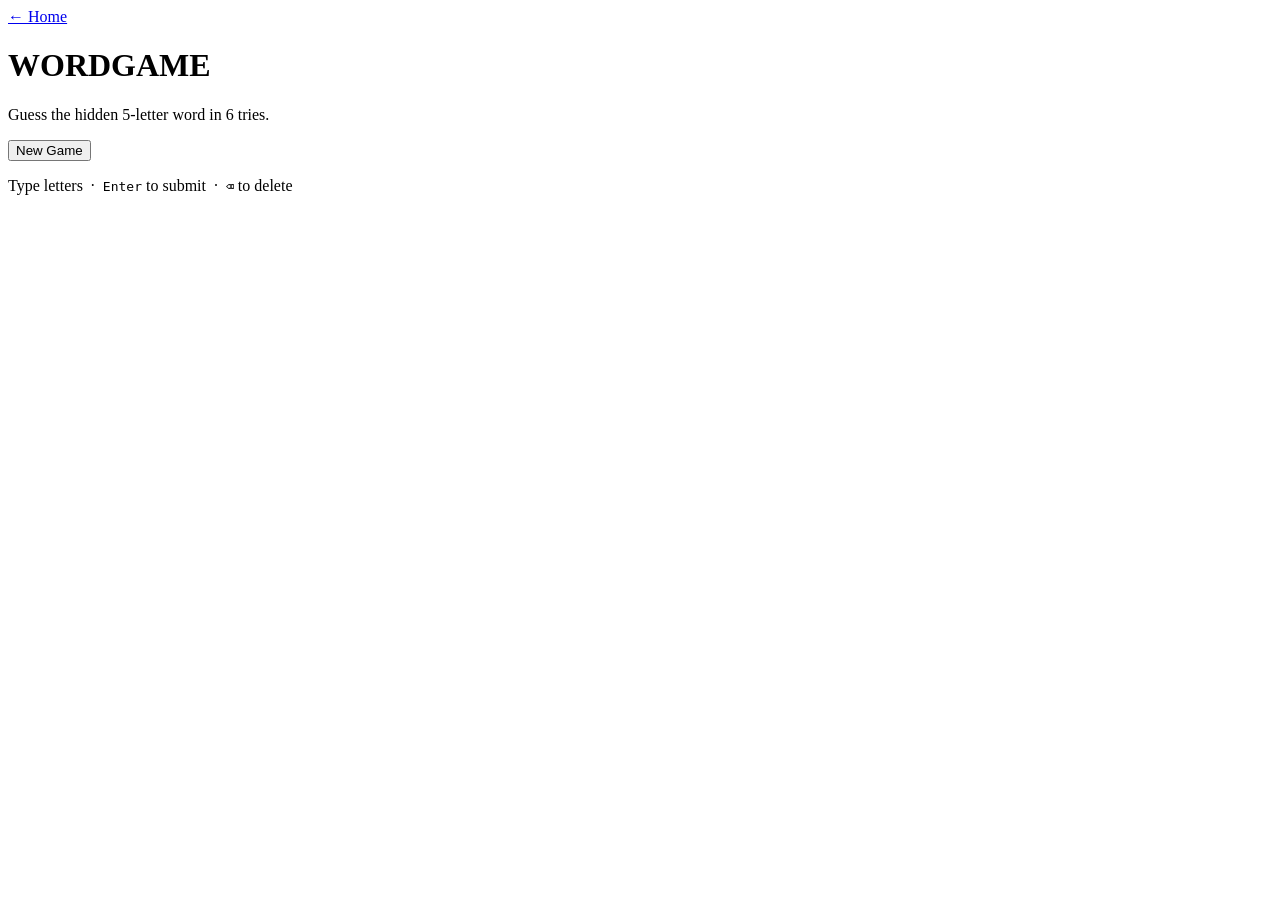
==== index.html @ fb591b4d "Rename word-game.html to index.html" ====
<!DOCTYPE html>
<html lang="en">
<head>
  <meta charset="UTF-8" />
  <meta name="viewport" content="width=device-width, initial-scale=1.0" />
  <title>Word Guess Game</title>
  <link rel="preconnect" href="https://fonts.googleapis.com" />
  <link href="https://fonts.googleapis.com/css2?family=Space+Mono:wght@400;700&family=Syne:wght@700;800&display=swap" rel="stylesheet" />
  <link rel="stylesheet" href="css/word-game.css" />
</head>
<body>

  <div class="page-wrapper">

    <nav class="back-nav">
      <a href="index.html">&larr; Home</a>
    </nav>

    <header>
      <h1>WORDGAME</h1>
      <p class="subtitle">Guess the hidden 5-letter word in 6 tries.</p>
    </header>

    <main>
      <div id="board" class="board" aria-label="Game board"></div>
      <p id="status-message" class="status-message" aria-live="polite"></p>
      <button id="restart-btn" class="restart-btn">New Game</button>
    </main>

    <footer>
      <p>Type letters &nbsp;·&nbsp; <kbd>Enter</kbd> to submit &nbsp;·&nbsp; <kbd>⌫</kbd> to delete</p>
    </footer>

  </div>

  <script src="js/word-game.js"></script>
</body>
</html>
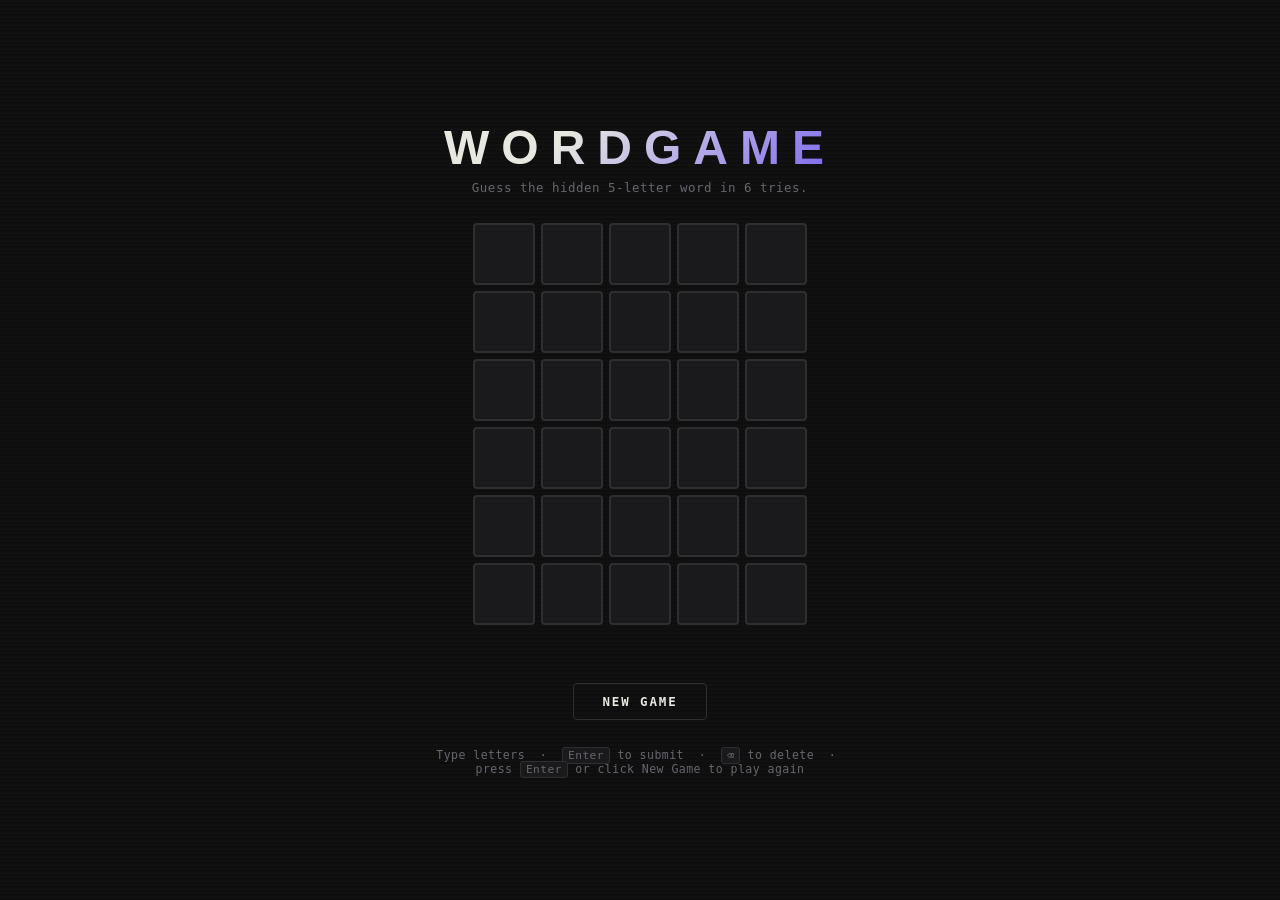
==== commit 72b16d06: "Add files via upload" ====
--- a/index.html
+++ b/index.html
@@ -6,33 +6,337 @@
   <title>Word Guess Game</title>
   <link rel="preconnect" href="https://fonts.googleapis.com" />
   <link href="https://fonts.googleapis.com/css2?family=Space+Mono:wght@400;700&family=Syne:wght@700;800&display=swap" rel="stylesheet" />
-  <link rel="stylesheet" href="css/word-game.css" />
+  <style>
+    :root {
+      --bg:            #0e0e0f;
+      --surface:       #1a1a1d;
+      --border:        #2e2e33;
+      --text:          #e8e8e0;
+      --muted:         #666670;
+      --correct:       #3d8b5e;
+      --present:       #b07d2a;
+      --absent:        #2e2e33;
+      --correct-text:  #a8ffcd;
+      --present-text:  #ffd07a;
+      --absent-text:   #888890;
+      --accent:        #7b68ee;
+      --tile-size:     62px;
+      --gap:           6px;
+      --radius:        4px;
+      --font-mono:     'Space Mono', monospace;
+      --font-display:  'Syne', sans-serif;
+    }
+
+    *, *::before, *::after { box-sizing: border-box; margin: 0; padding: 0; }
+
+    body {
+      background: var(--bg);
+      color: var(--text);
+      font-family: var(--font-mono);
+      min-height: 100vh;
+      display: flex;
+      align-items: center;
+      justify-content: center;
+      background-image: repeating-linear-gradient(
+        0deg, transparent, transparent 2px,
+        rgba(255,255,255,0.012) 2px, rgba(255,255,255,0.012) 4px
+      );
+    }
+
+    .page-wrapper {
+      display: flex;
+      flex-direction: column;
+      align-items: center;
+      gap: 28px;
+      padding: 40px 20px;
+      width: 100%;
+      max-width: 480px;
+    }
+
+    header { text-align: center; }
+
+    h1 {
+      font-family: var(--font-display);
+      font-size: clamp(2rem, 8vw, 3rem);
+      font-weight: 800;
+      letter-spacing: 0.25em;
+      background: linear-gradient(135deg, #e8e8e0 30%, var(--accent));
+      -webkit-background-clip: text;
+      -webkit-text-fill-color: transparent;
+      background-clip: text;
+      line-height: 1;
+      margin-bottom: 8px;
+    }
+
+    .subtitle { font-size: 0.78rem; color: var(--muted); letter-spacing: 0.04em; }
+
+    main { display: flex; flex-direction: column; align-items: center; gap: 20px; width: 100%; }
+
+    .board {
+      display: grid;
+      grid-template-rows: repeat(6, var(--tile-size));
+      grid-template-columns: repeat(5, var(--tile-size));
+      gap: var(--gap);
+    }
+
+    .tile {
+      width: var(--tile-size);
+      height: var(--tile-size);
+      border: 2px solid var(--border);
+      border-radius: var(--radius);
+      display: flex;
+      align-items: center;
+      justify-content: center;
+      font-family: var(--font-display);
+      font-size: 1.6rem;
+      font-weight: 700;
+      color: var(--text);
+      background: var(--surface);
+      transition: border-color 0.1s ease, transform 0.08s ease;
+      user-select: none;
+    }
+
+    .tile.filled  { border-color: #555560; transform: scale(1.04); }
+    .tile.correct { background: var(--correct); border-color: var(--correct); color: var(--correct-text); box-shadow: 0 0 14px rgba(61,139,94,0.35); }
+    .tile.present { background: var(--present); border-color: var(--present); color: var(--present-text); box-shadow: 0 0 14px rgba(176,125,42,0.35); }
+    .tile.absent  { background: var(--absent);  border-color: var(--absent);  color: var(--absent-text); }
+
+    @keyframes tile-pop   { 0% { transform: scale(1.04); } 50% { transform: scale(1.12); } 100% { transform: scale(1.04); } }
+    @keyframes flip-out   { 0% { transform: rotateX(0deg); } 100% { transform: rotateX(-90deg); } }
+    @keyframes flip-in    { 0% { transform: rotateX(-90deg); opacity: 0.6; } 100% { transform: rotateX(0deg); } }
+    @keyframes row-shake  { 0%,100% { transform: translateX(0); } 20% { transform: translateX(-6px); } 40% { transform: translateX(6px); } 60% { transform: translateX(-4px); } 80% { transform: translateX(4px); } }
+
+    .tile.pop      { animation: tile-pop  0.1s   ease-out forwards; }
+    .tile.flip-out { animation: flip-out  0.175s ease    forwards; }
+    .tile.flip-in  { animation: flip-in   0.175s ease    forwards; }
+    .row-shake     { animation: row-shake 0.35s  ease; }
+
+    .status-message {
+      min-height: 1.4em;
+      font-size: 0.82rem;
+      letter-spacing: 0.08em;
+      text-transform: uppercase;
+      color: var(--muted);
+      text-align: center;
+      transition: color 0.3s ease;
+    }
+    .status-message.win  { color: var(--correct-text); }
+    .status-message.lose { color: #ff8080; }
+
+    .restart-btn {
+      font-family: var(--font-mono);
+      font-size: 0.78rem;
+      font-weight: 700;
+      letter-spacing: 0.15em;
+      text-transform: uppercase;
+      color: var(--text);
+      background: transparent;
+      border: 1.5px solid var(--border);
+      border-radius: var(--radius);
+      padding: 10px 28px;
+      cursor: pointer;
+      transition: border-color 0.15s ease, color 0.15s ease, box-shadow 0.15s ease;
+    }
+    .restart-btn:hover  { border-color: var(--accent); color: #c0b8ff; box-shadow: 0 0 12px rgba(123,104,238,0.2); }
+    .restart-btn:active { transform: scale(0.97); }
+    .restart-btn.active {
+      border-color: var(--accent);
+      color: #c0b8ff;
+      box-shadow: 0 0 16px rgba(123,104,238,0.35);
+    }
+
+    footer { font-size: 0.72rem; color: var(--muted); letter-spacing: 0.04em; text-align: center; }
+    footer kbd { font-family: var(--font-mono); background: var(--surface); border: 1px solid var(--border); border-radius: 3px; padding: 1px 5px; font-size: 0.7rem; }
+
+    @media (max-width: 380px) { :root { --tile-size: 52px; --gap: 5px; } }
+  </style>
 </head>
 <body>
-
   <div class="page-wrapper">
-
-    <nav class="back-nav">
-      <a href="index.html">&larr; Home</a>
-    </nav>
-
     <header>
       <h1>WORDGAME</h1>
       <p class="subtitle">Guess the hidden 5-letter word in 6 tries.</p>
     </header>
-
     <main>
       <div id="board" class="board" aria-label="Game board"></div>
       <p id="status-message" class="status-message" aria-live="polite"></p>
       <button id="restart-btn" class="restart-btn">New Game</button>
     </main>
-
     <footer>
-      <p>Type letters &nbsp;·&nbsp; <kbd>Enter</kbd> to submit &nbsp;·&nbsp; <kbd>⌫</kbd> to delete</p>
+      <p>Type letters &nbsp;·&nbsp; <kbd>Enter</kbd> to submit &nbsp;·&nbsp; <kbd>⌫</kbd> to delete &nbsp;·&nbsp; press <kbd>Enter</kbd> or click New Game to play again</p>
     </footer>
-
   </div>
 
-  <script src="js/word-game.js"></script>
+  <script>
+    const WORDS = [
+      "CRANE","SLATE","AUDIO","POINT","BLAZE","CRIMP","FROST","GLOOM","HARSH","INDEX",
+      "JOUST","KNACK","LUNAR","MANOR","NYMPH","OPTIC","PLANK","QUOTA","RAVEN","SHAWL",
+      "TAUNT","UMBRA","VIVID","WALTZ","XENON","YACHT","ZONED","BRISK","CLEFT","DELTA",
+      "EMBER","FLAIR","GRAFT","HOIST","INGOT","LAPEL","MOURN","NOTCH","ONSET","PRISM",
+      "QUIRK","RIVET","SWAMP","THYME","USURP","VENOM","WRUNG","YEARN","ZESTY","ABBEY",
+      "BLUNT","CHASE","DROWN","EQUAL","FIEND","GOUGE","HAUNT","ICING","JERKY","KNEEL",
+      "LIBEL","MOUND","NUDGE","OXIDE","PLUCK","REPEL","SCOUT","TROVE","ULCER","VOUCH",
+      "WHIRL","EXPEL","YODEL","ZILCH","ABYSS","BROOD","CLAMP","DEBUT","EVOKE","FLINT",
+      "GRIPE","HEIST","IRONY","KNAVE","LIGHT","MONTH","NERVE","OVOID","PLEAD","QUILL",
+      "REACH","SNARE","TRAWL","UNIFY","VIGOR","WRATH","EXPAT","ZIPPY"
+    ];
+
+    const ROWS = 6, COLS = 5;
+    let game = {};
+
+    function pickRandomWord() { return WORDS[Math.floor(Math.random() * WORDS.length)]; }
+
+    function initGame() {
+      game = {
+        targetWord: pickRandomWord(),
+        currentRow: 0,
+        currentCol: 0,
+        guesses:  Array.from({ length: ROWS }, () => Array(COLS).fill("")),
+        feedback: Array.from({ length: ROWS }, () => Array(COLS).fill(null)),
+        state: "playing"
+      };
+    }
+
+    function addLetter(letter) {
+      if (game.state !== "playing" || game.currentCol >= COLS) return;
+      game.guesses[game.currentRow][game.currentCol++] = letter;
+    }
+
+    function removeLetter() {
+      if (game.state !== "playing" || game.currentCol <= 0) return;
+      game.guesses[game.currentRow][--game.currentCol] = "";
+    }
+
+    function submitGuess() {
+      if (game.state !== "playing" || game.currentCol < COLS) return false;
+      const guessArr = game.guesses[game.currentRow];
+      const targetArr = game.targetWord.split("");
+      const result = Array(COLS).fill("absent");
+      const remaining = [...targetArr];
+
+      for (let i = 0; i < COLS; i++) {
+        if (guessArr[i] === targetArr[i]) { result[i] = "correct"; remaining[i] = null; }
+      }
+      for (let i = 0; i < COLS; i++) {
+        if (result[i] === "correct") continue;
+        const idx = remaining.indexOf(guessArr[i]);
+        if (idx !== -1) { result[i] = "present"; remaining[idx] = null; }
+      }
+
+      game.feedback[game.currentRow] = result;
+      const guessWord = guessArr.join("");
+      if (guessWord === game.targetWord)        game.state = "win";
+      else if (game.currentRow === ROWS - 1)    game.state = "lose";
+      else { game.currentRow++; game.currentCol = 0; }
+      return true;
+    }
+
+    function getTile(r, c) { return document.querySelector(`.tile[data-row="${r}"][data-col="${c}"]`); }
+
+    function renderBoard() {
+      for (let r = 0; r < ROWS; r++) {
+        for (let c = 0; c < COLS; c++) {
+          const tile = getTile(r, c);
+          const letter = game.guesses[r][c];
+          const fb = game.feedback[r][c];
+          tile.textContent = letter;
+          tile.classList.remove("filled","correct","present","absent","pop");
+          if (fb) tile.classList.add(fb);
+          else if (letter) tile.classList.add("filled");
+        }
+      }
+    }
+
+    function renderStatus() {
+      const el = document.getElementById("status-message");
+      el.classList.remove("win","lose");
+      if (game.state === "win")       { el.textContent = "Nice — you got it!"; el.classList.add("win"); }
+      else if (game.state === "lose") { el.textContent = `The word was ${game.targetWord}.`; el.classList.add("lose"); }
+      else el.textContent = "";
+    }
+
+    function revealRow(row) {
+      for (let c = 0; c < COLS; c++) {
+        const fb = game.feedback[row][c];
+        setTimeout(() => {
+          const tile = getTile(row, c);
+          tile.classList.remove("filled");
+          tile.classList.add("flip-out");
+          tile.addEventListener("animationend", () => {
+            tile.classList.remove("flip-out");
+            tile.classList.add(fb, "flip-in");
+            tile.addEventListener("animationend", () => {
+              tile.classList.remove("flip-in");
+            }, { once: true });
+          }, { once: true });
+        }, c * 80);
+      }
+      // Status and button highlight after last tile finishes both halves
+      const done = COLS * 80 + 350 + 50;
+      setTimeout(renderStatus, done);
+      setTimeout(() => {
+        if (game.state !== "playing") {
+          document.getElementById("restart-btn").classList.add("active");
+        }
+      }, done + 50);
+    }
+
+    function shakeRow(row) {
+      for (let c = 0; c < COLS; c++) {
+        const tile = getTile(row, c);
+        tile.classList.add("row-shake");
+        tile.addEventListener("animationend", () => tile.classList.remove("row-shake"), { once: true });
+      }
+    }
+
+    function popTile(row, col) {
+      const tile = getTile(row, col);
+      tile.classList.remove("pop");
+      void tile.offsetWidth;
+      tile.classList.add("pop");
+    }
+
+    function buildBoard() {
+      const board = document.getElementById("board");
+      board.innerHTML = "";
+      for (let r = 0; r < ROWS; r++)
+        for (let c = 0; c < COLS; c++) {
+          const tile = document.createElement("div");
+          tile.classList.add("tile");
+          tile.dataset.row = r;
+          tile.dataset.col = c;
+          board.appendChild(tile);
+        }
+    }
+
+    function restartGame() {
+      initGame(); buildBoard(); renderBoard(); renderStatus();
+      document.getElementById("restart-btn").classList.remove("active");
+    }
+
+    document.addEventListener("keydown", (e) => {
+      if (game.state !== "playing") {
+        if (e.key === "Enter") restartGame();
+        return;
+      }
+      if (e.key === "Backspace") { removeLetter(); renderBoard(); return; }
+      if (e.key === "Enter") {
+        const prevRow = game.currentRow;
+        if (!submitGuess()) { shakeRow(game.currentRow); return; }
+        renderBoard();
+        revealRow(prevRow);
+        return;
+      }
+      if (/^[a-zA-Z]$/.test(e.key)) {
+        const prevCol = game.currentCol;
+        addLetter(e.key.toUpperCase());
+        if (game.currentCol > prevCol) { renderBoard(); popTile(game.currentRow, prevCol); }
+      }
+    });
+
+    document.getElementById("restart-btn").addEventListener("click", restartGame);
+
+    initGame(); buildBoard(); renderBoard(); renderStatus();
+  </script>
 </body>
 </html>
